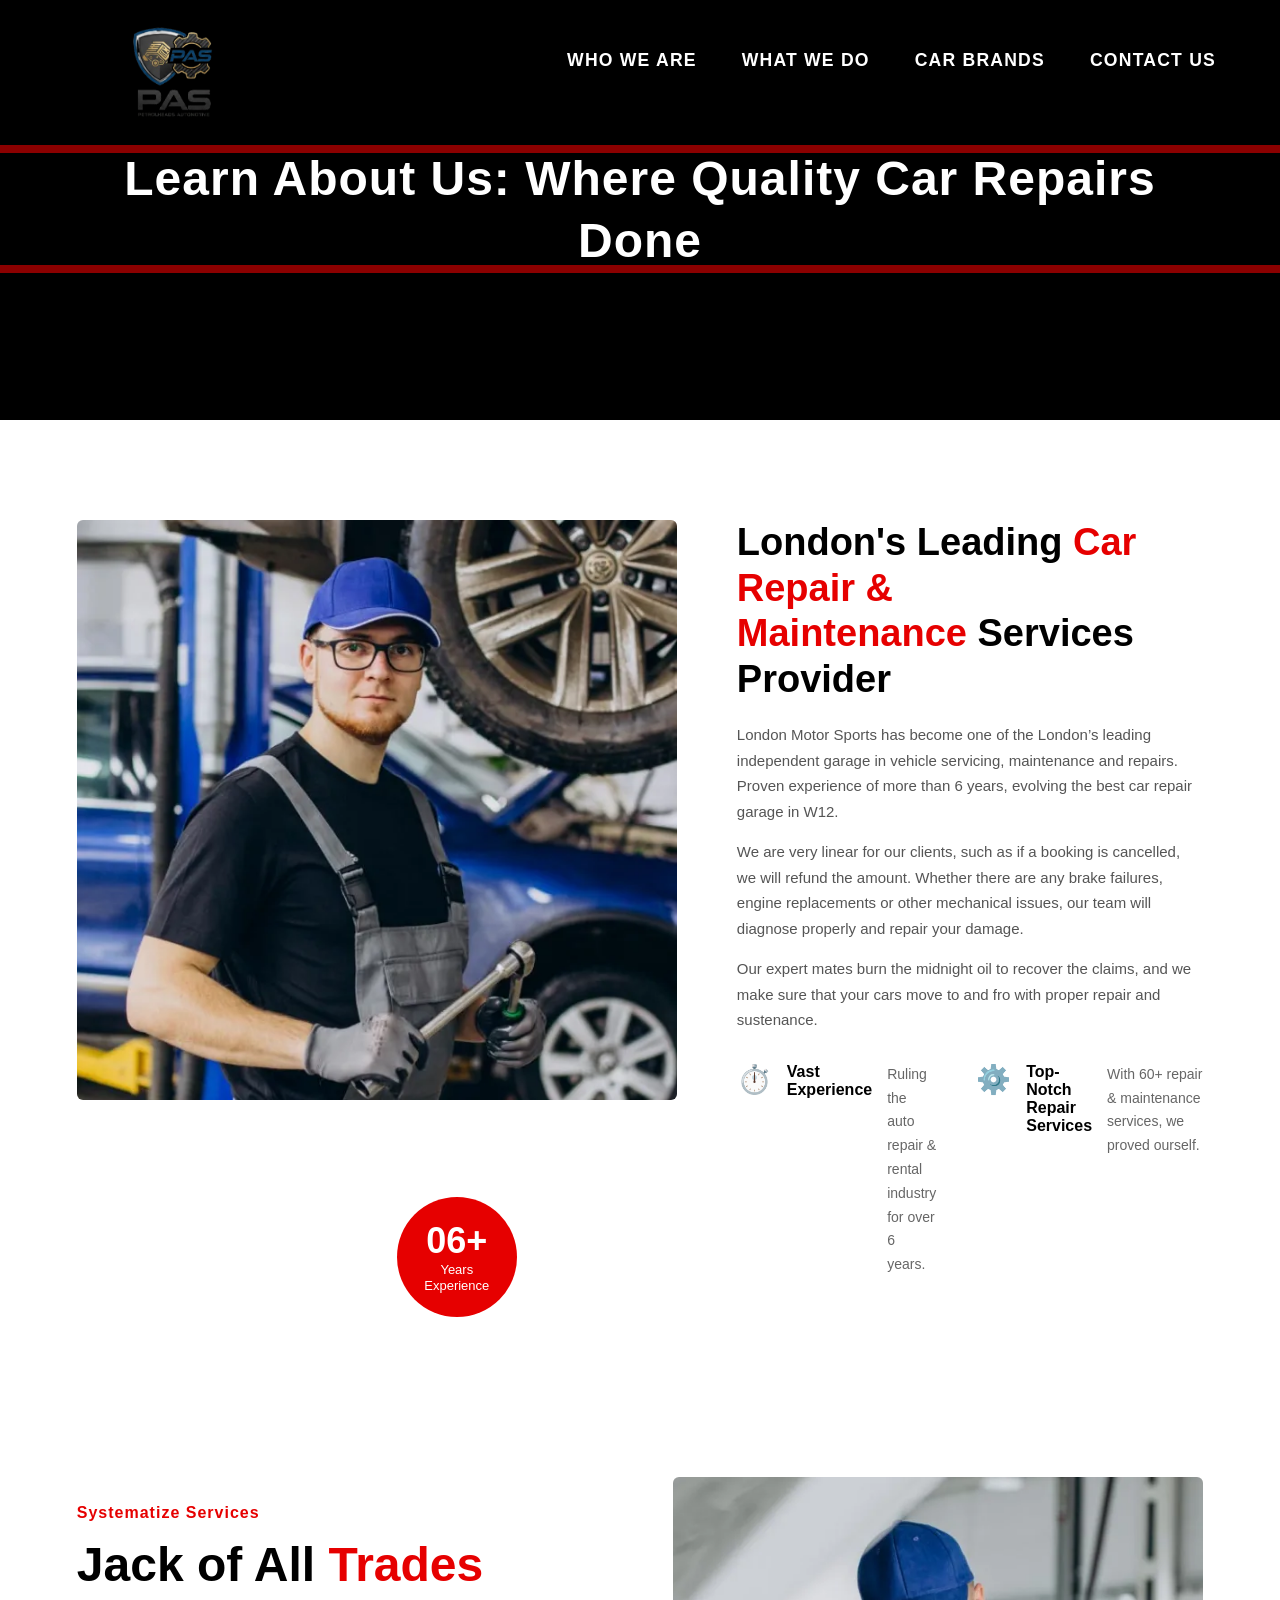
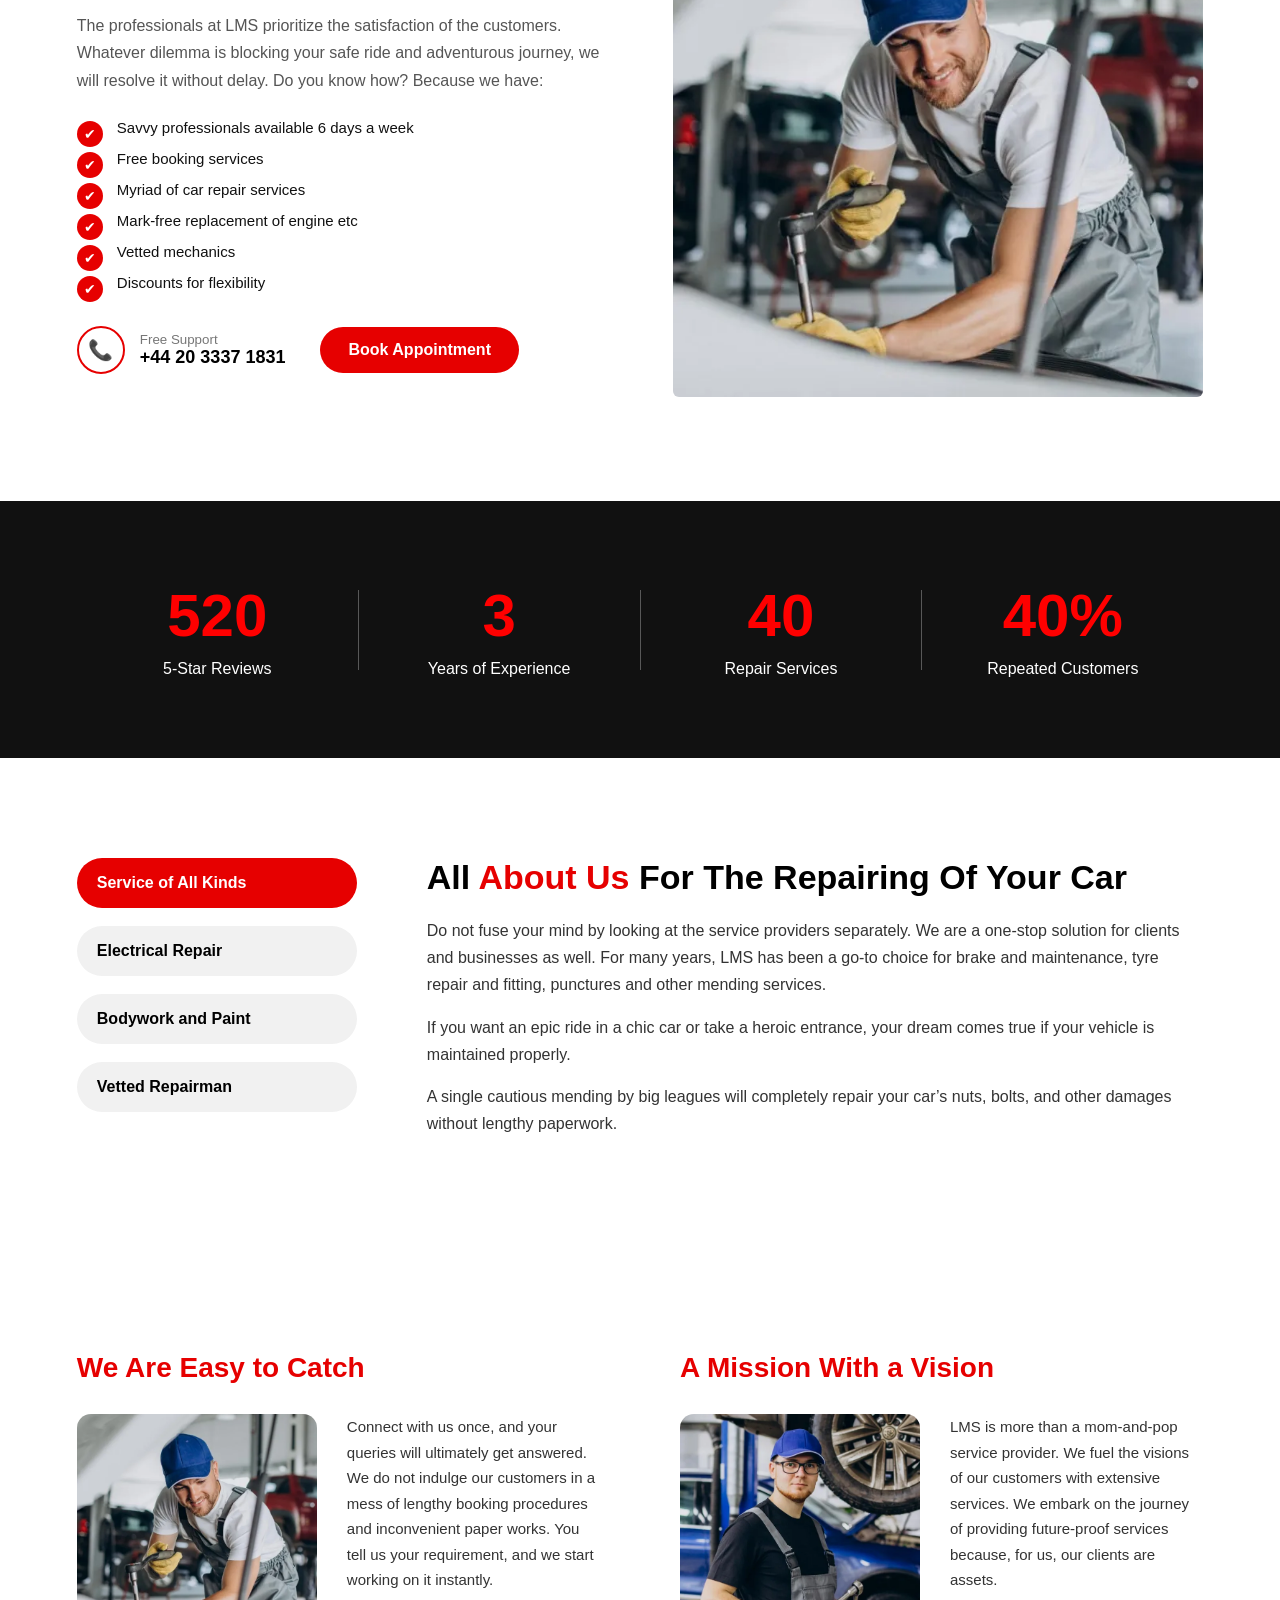
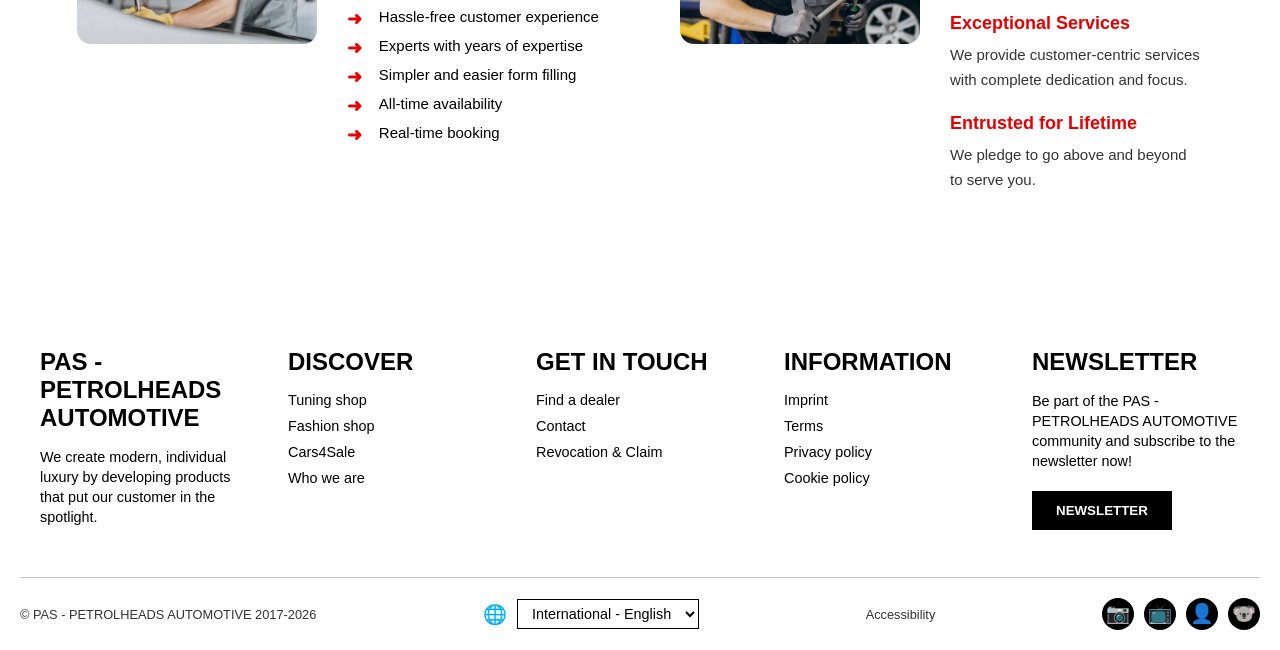
==== About-us.html @ c79d99c6 "first commit" ====
<!DOCTYPE html>
<html lang="en">
<head>
<meta charset="UTF-8">
<meta name="viewport" content="width=device-width, initial-scale=1.0">
<title>Hero Section</title>
<!-- <link rel="stylesheet" href="style.css"> -->
 
 <style>
    * {
  margin: 0;
  padding: 0;
  box-sizing: border-box;
  font-family: "Poppins", sans-serif;
}
.header {
    position: fixed;
    top: 0;
    left: 0;
      width: 100%;
    height: 120px;              /* 👈 black area kam ho jaayega */
    padding: 0 20px;     
    z-index: 1000;
    transition: all 0.4s ease;
    padding: 15px 5%;
    display: flex;
    justify-content: space-between;
    align-items: center;
    background: transparent;
}

.header.scrolled {
    background: rgba(0, 0, 0, 0.92);
    backdrop-filter: blur(8px);
    box-shadow: 0 4px 20px rgba(0,0,0,0.5);
    padding: 12px 5%;          /* slightly smaller when scrolled */
}

.logo-img {
    height: 70px;               /* better size for navbar */
    width: auto;
    max-width: 220px;
    transition: transform 0.3s ease;
}

.logo-img:hover {
    transform: scale(1.06);
}

.nav-menu {
    display: flex;
    gap: 45px;                  /* space between links */
    list-style: none;
    margin: 0;
    padding: 0;
}

.nav-menu li a {
    color: #fff;
    text-decoration: none;
    font-size: 1.1rem;
    font-weight: bold;
    text-transform: uppercase;
    letter-spacing: 1.2px;
    position: relative;
    transition: color 0.3s ease;
}

.nav-menu li a::after {
    content: '';
    position: absolute;
    width: 0;
    height: 2px;
    bottom: -6px;
    left: 0;
    background: #ff0000;        /* red underline on hover */
    transition: width 0.3s ease;
}

.nav-menu li a:hover {
    color: #ff0000;
}

.nav-menu li a:hover::after {
    width: 100%;
}

      .logo {
    font-size: 0; /* Hide any fallback text size */
}

.logo-img {
    height: 180px;          /* Adjust this value to fit your design – try 45–60px */
    width: auto;           /* Keeps aspect ratio */
    max-width: 220px;      /* Prevent it from getting too wide on large screens */
    display: block;
    transition: transform 0.3s ease;
}

.logo-img:hover {
    transform: scale(1.05); /* Subtle hover effect for better UX */
}
        .header-icons {
            display: flex;
            gap: 20px;
        }
        .header-icons svg {
            width: 24px;
            height: 24px;
            fill: #fff;
        }
/* HERO SECTION */
.hero {
  height: 420px;
  background: #000;
  display: flex;
  align-items: center;
  justify-content: center;
  text-align: center;
}

/* CONTENT */
.hero-content {
  position: relative;
  width: 100%;
  padding: 0 5%;
}

/* TEXT */
.hero-content h1 {
  color: #fff;
  font-size: 48px;
  font-weight: 700;
  letter-spacing: 1px;
  line-height: 1.3;
  z-index: 2;
  position: relative;
}

/* RED LINES */
.red-line {
  display: block;
  height: 8px;
  width: 100%;
  background: #8b0000;
  position: absolute;
  left: 0;
}

.red-line.top {
  top: 50%;
  transform: translateY(-65px);
}

.red-line.bottom {
  top: 50%;
  transform: translateY(55px);
}

.about-section {
  padding: 100px 6%;
  background: #fff;
}

.about-container {
  display: flex;
  gap: 60px;
  position: relative;
  align-items: flex-start;
}

/* IMAGE */
.about-image img {
  width: 600px;
  height: 580px;
  border-radius: 6px;
}

/* CONTENT */
.about-content h2 {
  font-size: 38px;
  font-weight: 800;
  line-height: 1.2;
  margin-bottom: 20px;
}

.about-content h2 span {
  color: #e60000;
}

.about-content p {
  font-size: 15px;
  color: #555;
  line-height: 1.7;
  margin-bottom: 15px;
  max-width: 520px;
}

/* FEATURES */
.features {
  display: flex;
  gap: 40px;
  margin-top: 30px;
}

.feature-box {
  display: flex;
  gap: 15px;
  align-items: flex-start;
}

.feature-box .icon {
  font-size: 28px;
  color: #e60000;
}

.feature-box h4 {
  font-size: 16px;
  margin-bottom: 5px;
}

.feature-box p {
  font-size: 14px;
  color: #666;
  margin: 0;
}

/* EXPERIENCE BADGE */
.experience-badge {
  position: absolute;
  bottom: -40px;
  left: 320px;
  background: #e60000;
  color: #fff;
  width: 120px;
  height: 120px;
  border-radius: 50%;
  text-align: center;
  display: flex;
  flex-direction: column;
  justify-content: center;
}

.experience-badge h3 {
  font-size: 36px;
  margin: 0;
  font-weight: 800;
}

.experience-badge span {
  font-size: 13px;
  line-height: 1.2;
}
.services-section {
  padding: 100px 6%;
  background: #fff;
}

.services-container {
  display: flex;
  align-items: center;
  gap: 70px;
}

/* LEFT CONTENT */
.services-content {
  max-width: 600px;
}

.small-title {
  color: #e60000;
  font-weight: 600;
  letter-spacing: 1px;
}

.services-content h2 {
  font-size: 48px;
  font-weight: 800;
  margin: 15px 0 20px;
}

.services-content h2 span {
  color: #e60000;
}

.intro {
  color: #555;
  font-size: 16px;
  line-height: 1.7;
  margin-bottom: 25px;
}

/* LIST */
.service-list {
  list-style: none;
  padding: 0;
  margin-bottom: 35px;
}

.service-list li {
  position: relative;
  padding-left: 40px;
  margin-bottom: 14px;
  font-size: 15px;
  color: #111;
}

.service-list li::before {
  content: "✔";
  position: absolute;
  left: 0;
  top: 2px;
  width: 26px;
  height: 26px;
  background: #e60000;
  color: #fff;
  border-radius: 50%;
  text-align: center;
  line-height: 26px;
  font-size: 14px;
}

/* CTA */
.bottom-cta {
  display: flex;
  align-items: center;
  gap: 35px;
}

.support {
  display: flex;
  align-items: center;
  gap: 15px;
}

.support-icon {
  width: 48px;
  height: 48px;
  border-radius: 50%;
  border: 2px solid #e60000;
  display: flex;
  align-items: center;
  justify-content: center;
  color: #e60000;
  font-size: 20px;
}

.support small {
  display: block;
  color: #777;
}

.support strong {
  font-size: 18px;
}

/* BUTTON */
.btn-book {
  background: #e60000;
  color: #fff;
  padding: 14px 28px;
  border-radius: 30px;
  text-decoration: none;
  font-weight: 600;
  transition: 0.3s;
}

.btn-book:hover {
  background: #c40000;
}

/* IMAGE */
.services-image img {
  width: 530px;
  height: 520px;
  border-radius: 6px;
}
.stats-section {
  background: #111;
  padding: 80px 6%;
}

.stats-container {
  display: flex;
  align-items: center;
  justify-content: space-between;
  text-align: center;
}

.stat-box {
  flex: 1;
}

.stat-box h2 {
  font-size: 60px;
  color: #ff0000;
  font-weight: 800;
}

.stat-box p {
  margin-top: 10px;
  font-size: 16px;
  color: #fff;
  font-weight: 500;
}

/* Divider line */
.divider {
  width: 1px;
  height: 80px;
  background: rgba(255,255,255,0.3);
}

.info-section {
  padding: 100px 6%;
  background: #fff;
}

.info-container {
  display: flex;
  gap: 80px;
}

/* BOX */
.info-box {
  flex: 1;
}

/* TITLES */
.section-title {
  font-size: 28px;
  font-weight: 800;
  margin-bottom: 30px;
}

.red {
  color: #e60000;
}

/* FLEX CONTENT */
.info-flex {
  display: flex;
  gap: 30px;
  align-items: flex-start;
}

.info-flex img {
  width: 240px;
  border-radius: 14px;
  object-fit: cover;
}

/* TEXT */
.info-text p {
  font-size: 15px;
  color: #333;
  line-height: 1.7;
  margin-bottom: 15px;
}

/* ARROW LIST */
.arrow-list {
  list-style: none;
  padding: 0;
  margin-top: 15px;
}

.arrow-list li {
  position: relative;
  padding-left: 32px;
  margin-bottom: 12px;
  font-size: 15px;
}

.arrow-list li::before {
  content: "➜";
  position: absolute;
  left: 0;
  top: 0;
  color: #e60000;
  font-weight: bold;
  font-size: 18px;
}

/* SUB HEADINGS */
.sub-red {
  color: #e60000;
  font-size: 18px;
  margin-top: 20px;
  margin-bottom: 8px;
}

 /* Footer Styles */
        .footer {
            background-color: #fff;
            color: #000;
            padding: 40px 20px 20px;
            font-family: Arial, sans-serif;
        }
        .footer-container {
            max-width: 1200px;
            margin: 0 auto;
            display: grid;
            grid-template-columns: repeat(auto-fit, minmax(200px, 1fr));
            gap: 40px;
        }
        .footer-column h3 {
            font-size: 1.5rem;
            margin-bottom: 15px;
            text-transform: uppercase;
            font-weight: bold;
        }
        .footer-column p {
            margin-bottom: 10px;
            font-size: 0.9rem;
            line-height: 1.4;
        }
        .footer-column ul {
            list-style: none;
        }
        .footer-column ul li {
            margin-bottom: 8px;
        }
        .footer-column ul li a {
            color: #000;
            text-decoration: none;
            font-size: 0.9rem;
            transition: color 0.3s;
        }
        .footer-column ul li a:hover {
            color: #666;
        }
        .newsletter-btn {
            background: #000;
            color: #fff;
            border: none;
            padding: 12px 24px;
            text-transform: uppercase;
            font-weight: bold;
            cursor: pointer;
            margin-top: 10px;
            transition: background 0.3s;
        }
        .newsletter-btn:hover {
            background: #333;
        }
        .footer-bottom {
            border-top: 1px solid #ccc;
            padding-top: 20px;
            margin-top: 40px;
            display: flex;
            justify-content: space-between;
            align-items: center;
            flex-wrap: wrap;
            gap: 10px;
        }
        .footer-bottom p {
            font-size: 0.8rem;
            opacity: 0.8;
        }
        .language-selector {
            display: flex;
            align-items: center;
            gap: 10px;
        }
        .language-selector select {
            background: transparent;
            border: 1px solid #000;
            padding: 5px 10px;
            font-size: 0.9rem;
        }
        .social-icons {
            display: flex;
            gap: 10px;
        }
        .social-icons a {
            display: inline-block;
            width: 32px;
            height: 32px;
            background: #000;
            border-radius: 50%;
            text-align: center;
            line-height: 32px;
            color: #fff;
            text-decoration: none;
            font-size: 1.2rem;
        }
        .globe-icon {
            font-size: 1.2rem;
            cursor: pointer;
        }

        .tab-section {
  padding: 100px 6%;
  background: #fff;
}

.tab-container {
  display: flex;
  gap: 70px;
}

/* LEFT BUTTONS */
.tab-buttons {
  width: 280px;
  display: flex;
  flex-direction: column;
  gap: 18px;
}

.tab-btn {
  padding: 16px 20px;
  border-radius: 30px;
  border: none;
  font-size: 16px;
  font-weight: 600;
  cursor: pointer;
  background: #f1f1f1;
  transition: 0.3s;
  text-align: left;
}

.tab-btn.active {
  background: #e60000;
  color: #fff;
}

.tab-btn:hover {
  background: #e60000;
  color: #fff;
}

/* RIGHT CONTENT */
.tab-content {
  flex: 1;
}

.tab-panel {
  display: none;
  animation: fade 0.4s ease;
}

.tab-panel.active {
  display: block;
}

.tab-panel h2 {
  font-size: 34px;
  margin-bottom: 20px;
  font-weight: 800;
}

.tab-panel h2 span {
  color: #e60000;
}

.tab-panel p {
  font-size: 16px;
  line-height: 1.7;
  color: #333;
  margin-bottom: 15px;
}

/* ANIMATION */
@keyframes fade {
  from {
    opacity: 0;
    transform: translateY(10px);
  }
  to {
    opacity: 1;
    transform: translateY(0);
  }
}


 </style>
</head>
<body>
<header class="header">
    <div class="logo">
      <a href="index.html">
        <img src="assets/tayyab.png" alt="PAS - PETROLHEADS AUTOMOTIVE" class="logo-img">
        </a>
    </div>
    
    <nav>
        <ul class="nav-menu">
            <li><a href="About-us.html">Who We Are</a></li>
            <li><a href="#what-we-do">What We Do</a></li>
            <li><a href="#car-brands">Car Brands</a></li>
            <li><a href="contact.html">Contact Us</a></li>
        </ul>
    </nav>
</header>

<section class="hero">
  <div class="hero-content">
    <span class="red-line top"></span>

    <h1>Learn About Us: Where Quality Car Repairs Done</h1>

    <span class="red-line bottom"></span>
  </div>
</section>

<section class="about-section">
  <div class="about-container">

    <!-- LEFT IMAGE -->
    <div class="about-image">
      <img src="assets/about1.webp" alt="Car Repair Expert">
    </div>

    <!-- RIGHT CONTENT -->
    <div class="about-content">
      <h2>
        London's Leading <span>Car Repair &<br>Maintenance</span> Services Provider
      </h2>

      <p>
        London Motor Sports has become one of the London’s leading independent
        garage in vehicle servicing, maintenance and repairs. Proven experience
        of more than 6 years, evolving the best car repair garage in W12.
      </p>

      <p>
        We are very linear for our clients, such as if a booking is cancelled,
        we will refund the amount. Whether there are any brake failures,
        engine replacements or other mechanical issues, our team will diagnose
        properly and repair your damage.
      </p>

      <p>
        Our expert mates burn the midnight oil to recover the claims, and we
        make sure that your cars move to and fro with proper repair and
        sustenance.
      </p>

      <!-- FEATURES -->
      <div class="features">
        <div class="feature-box">
          <div class="icon">⏱️</div>
          <h4>Vast Experience</h4>
          <p>Ruling the auto repair & rental industry for over 6 years.</p>
        </div>

        <div class="feature-box">
          <div class="icon">⚙️</div>
          <h4>Top-Notch Repair Services</h4>
          <p>With 60+ repair & maintenance services, we proved ourself.</p>
        </div>
      </div>
    </div>

    <!-- EXPERIENCE BADGE -->
    <div class="experience-badge">
      <h3>06+</h3>
      <span>Years<br>Experience</span>
    </div>

  </div>
</section>

<section class="services-section">
  <div class="services-container">

    <!-- LEFT CONTENT -->
    <div class="services-content">
      <span class="small-title">Systematize Services</span>

      <h2>
        Jack of All <span>Trades</span>
      </h2>

      <p class="intro">
        The professionals at LMS prioritize the satisfaction of the customers.
        Whatever dilemma is blocking your safe ride and adventurous journey,
        we will resolve it without delay. Do you know how? Because we have:
      </p>

      <ul class="service-list">
        <li>Savvy professionals available 6 days a week</li>
        <li>Free booking services</li>
        <li>Myriad of car repair services</li>
        <li>Mark-free replacement of engine etc</li>
        <li>Vetted mechanics</li>
        <li>Discounts for flexibility</li>
      </ul>

      <div class="bottom-cta">
        <div class="support">
          <div class="support-icon">📞</div>
          <div>
            <small>Free Support</small>
            <strong>+44 20 3337 1831</strong>
          </div>
        </div>

        <a href="#" class="btn-book">Book Appointment</a>
      </div>
    </div>

    <!-- RIGHT IMAGE -->
    <div class="services-image">
      <img src="assets/about2.webp" alt="Car Mechanic">
    </div>

  </div>
</section>

<section class="stats-section">
  <div class="stats-container">

    <div class="stat-box">
      <h2 class="counter" data-target="1300">0</h2>
      <p>5-Star Reviews</p>
    </div>

    <span class="divider"></span>

    <div class="stat-box">
      <h2 class="counter" data-target="6">0</h2>
      <p>Years of Experience</p>
    </div>

    <span class="divider"></span>

    <div class="stat-box">
      <h2 class="counter" data-target="100">0</h2>
      <p>Repair Services</p>
    </div>

    <span class="divider"></span>

    <div class="stat-box">
      <h2 class="counter" data-target="98" data-suffix="%">0</h2>
      <p>Repeated Customers</p>
    </div>

  </div>
</section>

<section class="tab-section">
  <div class="tab-container">

    <!-- LEFT TABS -->
    <div class="tab-buttons">
      <button class="tab-btn active" data-tab="tab1">Service of All Kinds</button>
      <button class="tab-btn" data-tab="tab2">Electrical Repair</button>
      <button class="tab-btn" data-tab="tab3">Bodywork and Paint</button>
      <button class="tab-btn" data-tab="tab4">Vetted Repairman</button>
    </div>

    <!-- RIGHT CONTENT -->
    <div class="tab-content">

      <div class="tab-panel active" id="tab1">
        <h2>All <span>About Us</span> For The Repairing Of Your Car</h2>
        <p>
          Do not fuse your mind by looking at the service providers separately.
          We are a one-stop solution for clients and businesses as well.
          For many years, LMS has been a go-to choice for brake and maintenance,
          tyre repair and fitting, punctures and other mending services.
        </p>
        <p>
          If you want an epic ride in a chic car or take a heroic entrance,
          your dream comes true if your vehicle is maintained properly.
        </p>
        <p>
          A single cautious mending by big leagues will completely repair
          your car’s nuts, bolts, and other damages without lengthy paperwork.
        </p>
      </div>

      <div class="tab-panel" id="tab2">
        <h2><span>Electrical</span> Repair Services</h2>
        <p>
          We provide complete electrical diagnostics including battery,
          alternator, wiring, headlights, sensors, and ECU troubleshooting
          using modern equipment.
        </p>
      </div>

      <div class="tab-panel" id="tab3">
        <h2><span>Bodywork</span> and Paint</h2>
        <p>
          From scratch removal to full body paint, denting and detailing,
          our experts ensure factory-level finishing and premium quality.
        </p>
      </div>

      <div class="tab-panel" id="tab4">
        <h2><span>Vetted</span> Repairman</h2>
        <p>
          Our mechanics are background-verified, trained professionals
          with years of experience, ensuring trust and transparency.
        </p>
      </div>

    </div>
  </div>
</section>



<section class="info-section">
  <div class="info-container">

    <!-- LEFT COLUMN -->
    <div class="info-box">
      <h2 class="section-title red">We Are Easy to Catch</h2>

      <div class="info-flex">
        <img src="assets/about2.webp" alt="Mechanic Working">

        <div class="info-text">
          <p>
            Connect with us once, and your queries will ultimately get answered.
            We do not indulge our customers in a mess of lengthy booking
            procedures and inconvenient paper works. You tell us your
            requirement, and we start working on it instantly.
          </p>

          <ul class="arrow-list">
            <li>Hassle-free customer experience</li>
            <li>Experts with years of expertise</li>
            <li>Simpler and easier form filling</li>
            <li>All-time availability</li>
            <li>Real-time booking</li>
          </ul>
        </div>
      </div>
    </div>

    <!-- RIGHT COLUMN -->
    <div class="info-box">
      <h2 class="section-title red">A Mission With a Vision</h2>

      <div class="info-flex">
        <img src="assets/about1.webp" alt="Car Polishing">

        <div class="info-text">
          <p>
            LMS is more than a mom-and-pop service provider. We fuel the visions
            of our customers with extensive services. We embark on the journey
            of providing future-proof services because, for us, our clients are
            assets.
          </p>

          <h4 class="sub-red">Exceptional Services</h4>
          <p>
            We provide customer-centric services with complete dedication and
            focus.
          </p>

          <h4 class="sub-red">Entrusted for Lifetime</h4>
          <p>
            We pledge to go above and beyond to serve you.
          </p>
        </div>
      </div>
    </div>

  </div>
</section>

 <!-- Footer -->
    <footer class="footer">
        <div class="footer-container">
            <div class="footer-column">
                <h3>PAS - PETROLHEADS AUTOMOTIVE</h3>
                <p>We create modern, individual luxury by developing products that put our customer in the spotlight.</p>
            </div>
            <div class="footer-column">
                <h3>DISCOVER</h3>
                <ul>
                    <li><a href="#">Tuning shop</a></li>
                    <li><a href="#">Fashion shop</a></li>
                    <li><a href="#">Cars4Sale</a></li>
                    <li><a href="#">Who we are</a></li>
                </ul>
            </div>
            <div class="footer-column">
                <h3>GET IN TOUCH</h3>
                <ul>
                    <li><a href="#">Find a dealer</a></li>
                    <li><a href="#">Contact</a></li>
                    <li><a href="#">Revocation & Claim</a></li>
                </ul>
            </div>
            <div class="footer-column">
                <h3>INFORMATION</h3>
                <ul>
                    <li><a href="#">Imprint</a></li>
                    <li><a href="#">Terms</a></li>
                    <li><a href="#">Privacy policy</a></li>
                    <li><a href="#">Cookie policy</a></li>
                </ul>
            </div>
            <div class="footer-column">
                <h3>NEWSLETTER</h3>
                <p>Be part of the PAS - PETROLHEADS AUTOMOTIVE community and subscribe to the newsletter now!</p>
                <button class="newsletter-btn">NEWSLETTER</button>
            </div>
        </div>
        <div class="footer-bottom">
            <p>&copy; PAS - PETROLHEADS AUTOMOTIVE 2017-2026</p>
            <div class="language-selector">
                <span class="globe-icon">&#127760;</span>
                <select>
                    <option>International - English</option>
                </select>
            </div>
            <p>Accessibility</p>
            <div class="social-icons">
                <a href="#">&#128247;</a> <!-- IG -->
                <a href="#">&#128250;</a> <!-- YT -->
                <a href="#">&#128100;</a> <!-- IN -->
                <a href="#">&#128040;</a> <!-- FB -->
            </div>
        </div>
    </footer>

<script>
const counters = document.querySelectorAll(".counter");
let started = false;

function startCounting() {
  if (started) return;
  started = true;

  counters.forEach(counter => {
    const target = +counter.getAttribute("data-target");
    const suffix = counter.getAttribute("data-suffix") || "";
    let count = 0;
    const speed = target / 100;

    const updateCount = () => {
      count += speed;
      if (count < target) {
        counter.innerText = Math.ceil(count) + suffix;
        requestAnimationFrame(updateCount);
      } else {
        counter.innerText = target + suffix + "+";
      }
    };
    updateCount();
  });
}

window.addEventListener("scroll", () => {
  const section = document.querySelector(".stats-section");
  const sectionTop = section.getBoundingClientRect().top;
  const screenHeight = window.innerHeight;

  if (sectionTop < screenHeight - 100) {
    startCounting();
  }
});

const tabButtons = document.querySelectorAll(".tab-btn");
const tabPanels = document.querySelectorAll(".tab-panel");

tabButtons.forEach(btn => {
  btn.addEventListener("click", () => {

    tabButtons.forEach(b => b.classList.remove("active"));
    tabPanels.forEach(p => p.classList.remove("active"));

    btn.classList.add("active");
    document.getElementById(btn.dataset.tab).classList.add("active");
  });
});

</script>



</body>
</html>
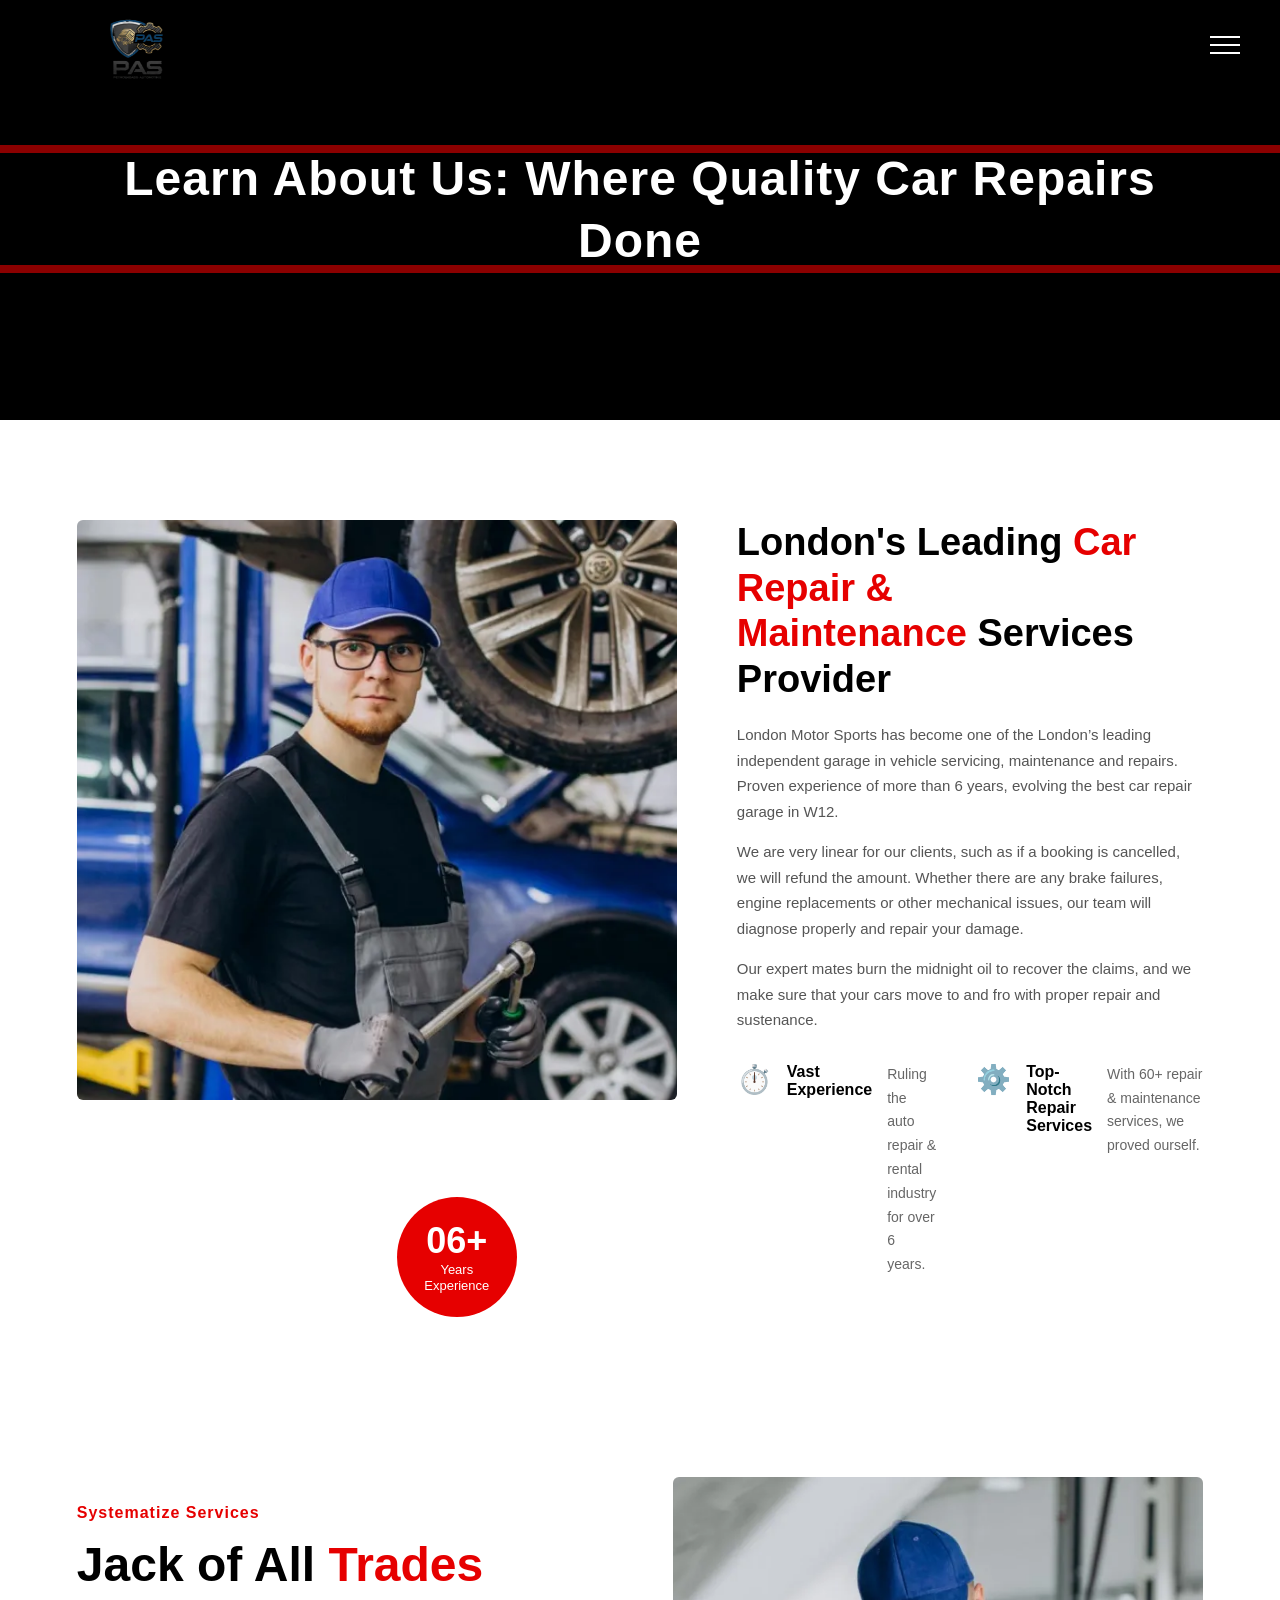
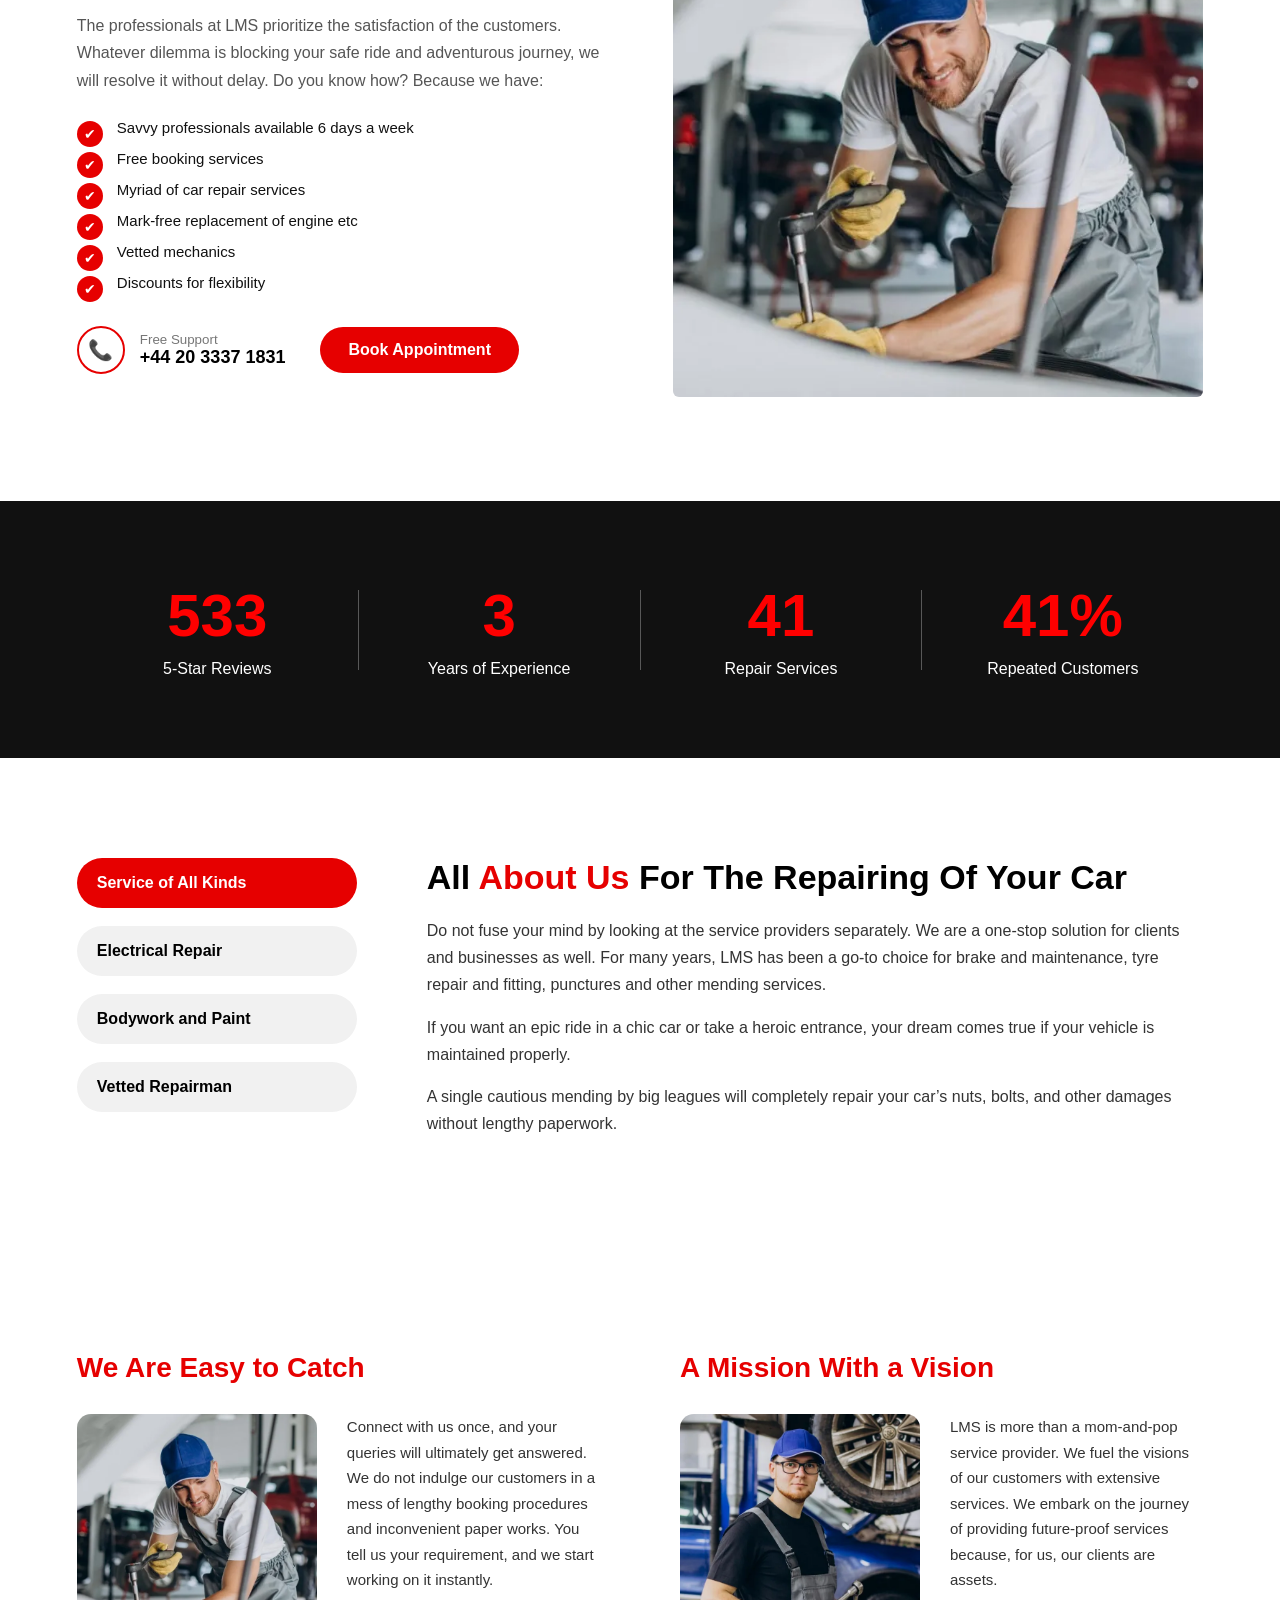
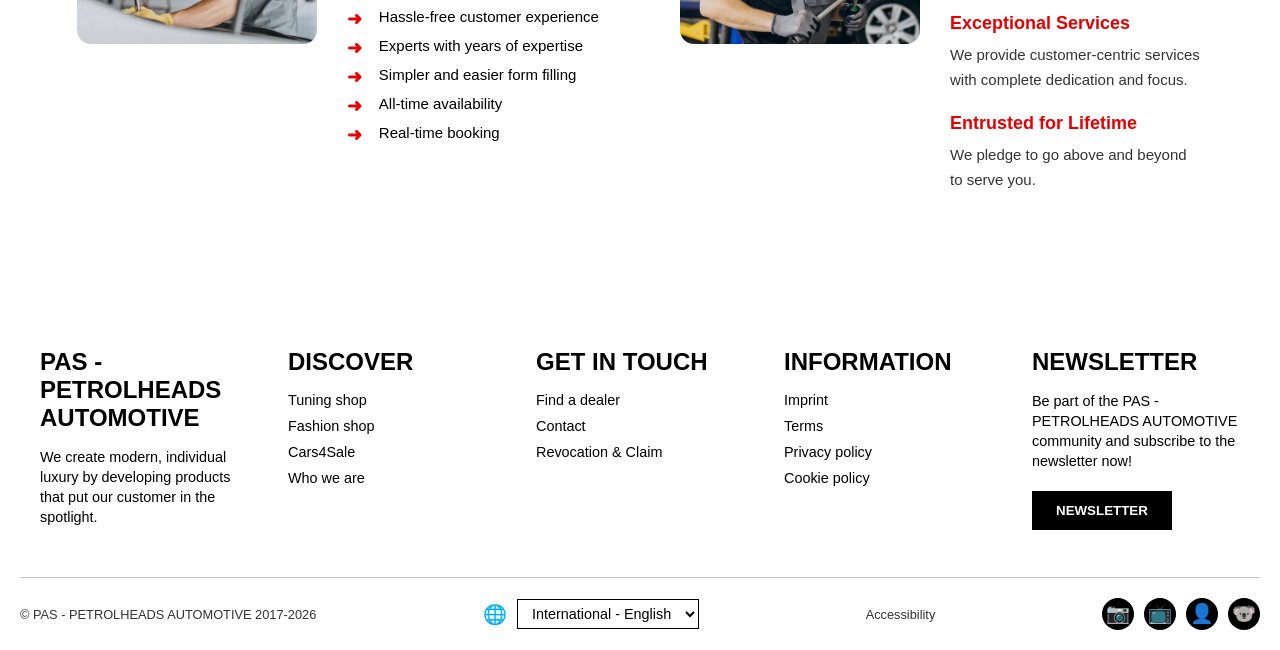
==== commit 295dbe5d: "updated UI and content" ====
--- a/About-us.html
+++ b/About-us.html
@@ -18,7 +18,7 @@
     top: 0;
     left: 0;
       width: 100%;
-    height: 120px;              /* 👈 black area kam ho jaayega */
+    height: 82px;              /* 👈 black area kam ho jaayega */
     padding: 0 20px;     
     z-index: 1000;
     transition: all 0.4s ease;
@@ -30,10 +30,10 @@
 }
 
 .header.scrolled {
-    background: rgba(0, 0, 0, 0.92);
-    backdrop-filter: blur(8px);
-    box-shadow: 0 4px 20px rgba(0,0,0,0.5);
-    padding: 12px 5%;          /* slightly smaller when scrolled */
+    background: transparent;
+    /* backdrop-filter: blur(5px);
+    box-shadow: 0 4px 20px rgba(194, 194, 194, 0.5); */
+    padding: 12px 5%;         
 }
 
 .logo-img {
@@ -90,7 +90,7 @@
 }
 
 .logo-img {
-    height: 180px;          /* Adjust this value to fit your design – try 45–60px */
+    height: 120px;          /* Adjust this value to fit your design – try 45–60px */
     width: auto;           /* Keeps aspect ratio */
     max-width: 220px;      /* Prevent it from getting too wide on large screens */
     display: block;
@@ -109,6 +109,110 @@
             height: 24px;
             fill: #fff;
         }
+
+        /* Hamburger */
+.hamburger {
+    position: fixed;
+    top: 30px;
+    right: 40px;
+    width: 30px;
+    cursor: pointer;
+    z-index: 2001;
+}
+.hamburger span {
+    display: block;
+    height: 2px;
+    background: #fff;
+    margin: 6px 0;
+}
+
+/* Sidebar */
+/* Sidebar (RIGHT SIDE) */
+.sidebar {
+    position: fixed;
+    top: 0;
+    right: -380px;        /* 🔥 RIGHT se bahar */
+    left: auto;
+    width: 260px;
+    height: 100vh;
+    background: #d6d6d6;
+    padding: 40px;
+    transition: 0.4s ease;
+    z-index: 2000;
+    overflow-y: auto;
+}
+
+.sidebar.active {
+    right: 0;             /* 🔥 RIGHT se andar */
+}
+
+
+/* Close */
+.sidebar-header {
+    display: flex;
+    justify-content: flex-end;
+}
+/* Close Button Perfect Right */
+.close-btn {
+    position: absolute;
+    top: 30px;
+    left: 60px;   /* 🔥 right corner */
+    font-size: 28px;
+    cursor: pointer;
+    color: #000;
+}
+
+
+/* Menu */
+.menu {
+    list-style: none;
+    padding: 60px 0 0;
+}
+.menu li {
+    margin-bottom: 22px;
+}
+
+.menu a {
+    text-decoration: none;
+    font-size: 18px;
+    letter-spacing: 2px;
+    font-weight: 500;
+    color: #000;
+}
+
+/* Dropdown */
+.has-dropdown .menu-title {
+    display: flex;
+    justify-content: space-between;
+    align-items: center;
+    cursor: pointer;
+    font-size: 18px;
+    letter-spacing: 2px;
+}
+
+.toggle {
+    font-size: 20px;
+}
+
+/* Submenu */
+.submenu {
+    list-style: none;
+    padding-left: 20px;
+    margin-top: 15px;
+    display: none;
+}
+
+.submenu li {
+    margin-bottom: 12px;
+}
+
+.submenu a {
+    font-size: 15px;
+    color: #333;
+    letter-spacing: 1.5px;
+}
+
+
 /* HERO SECTION */
 .hero {
   height: 420px;
@@ -684,14 +788,55 @@
         </a>
     </div>
     
-    <nav>
-        <ul class="nav-menu">
-            <li><a href="About-us.html">Who We Are</a></li>
-            <li><a href="#what-we-do">What We Do</a></li>
-            <li><a href="#car-brands">Car Brands</a></li>
-            <li><a href="contact.html">Contact Us</a></li>
-        </ul>
-    </nav>
+    <!-- Hamburger -->
+<div class="hamburger" id="hamburger">
+    <span></span>
+    <span></span>
+    <span></span>
+</div>
+
+<!-- Sidebar -->
+<div class="sidebar" id="sidebar">
+    <div class="sidebar-header">
+        <span class="close-btn" id="closeSidebar">✕</span>
+    </div>
+
+    <ul class="menu">
+        <li><a href="index.html">HOME</a></li>
+
+          <li><a href="About-us.html">About Us </a></li>
+
+        <li class="has-dropdown">
+            <div class="menu-title">
+                <span>CARS</span>
+                <span class="toggle">+</span>
+            </div>
+            <ul class="submenu">
+                <li><a href="#">SUPERCARS</a></li>
+                <li><a href="#">TUNING</a></li>
+                <li><a href="#">CARS FOR SALE</a></li>
+                <li><a href="#">CLASSICS</a></li>
+                <li><a href="#">SONDERSCHUTZ</a></li>
+            </ul>
+        </li>
+
+
+        <li class="has-dropdown">
+            <div class="menu-title">
+                <span>WHAT WE DO</span>
+                <span class="toggle">+</span>
+            </div>
+            <ul class="submenu">
+                <li><a href="tier1.html">Tier 1</a></li>
+                <li><a href="tier2.html">Tier 2</a></li>
+                <li><a href="tier3.html">Tier 3</a></li>
+                <li><a href="tier4.html">Tier 4</a></li>
+            </ul>
+        </li>
+        <li><a href="contact.html">Contact</a></li>
+    </ul>
+</div>
+
 </header>
 
 <section class="hero">
@@ -1074,8 +1219,35 @@
 });
 
 </script>
-
-
+ <script>
+const hamburger = document.getElementById("hamburger");
+const sidebar = document.getElementById("sidebar");
+const closeBtn = document.getElementById("closeSidebar");
+
+/* Toggle Sidebar on Hamburger Click */
+hamburger.addEventListener("click", () => {
+    sidebar.classList.toggle("active");
+});
+
+/* Close Sidebar on X Click */
+closeBtn.addEventListener("click", () => {
+    sidebar.classList.remove("active");
+});
+
+/* Dropdown Toggle */
+document.querySelectorAll(".has-dropdown").forEach(item => {
+    const title = item.querySelector(".menu-title");
+    const submenu = item.querySelector(".submenu");
+    const toggle = item.querySelector(".toggle");
+
+    title.addEventListener("click", () => {
+        const isOpen = submenu.style.display === "block";
+
+        submenu.style.display = isOpen ? "none" : "block";
+        toggle.textContent = isOpen ? "+" : "−";
+    });
+});
+</script>
 
 </body>
 </html>
